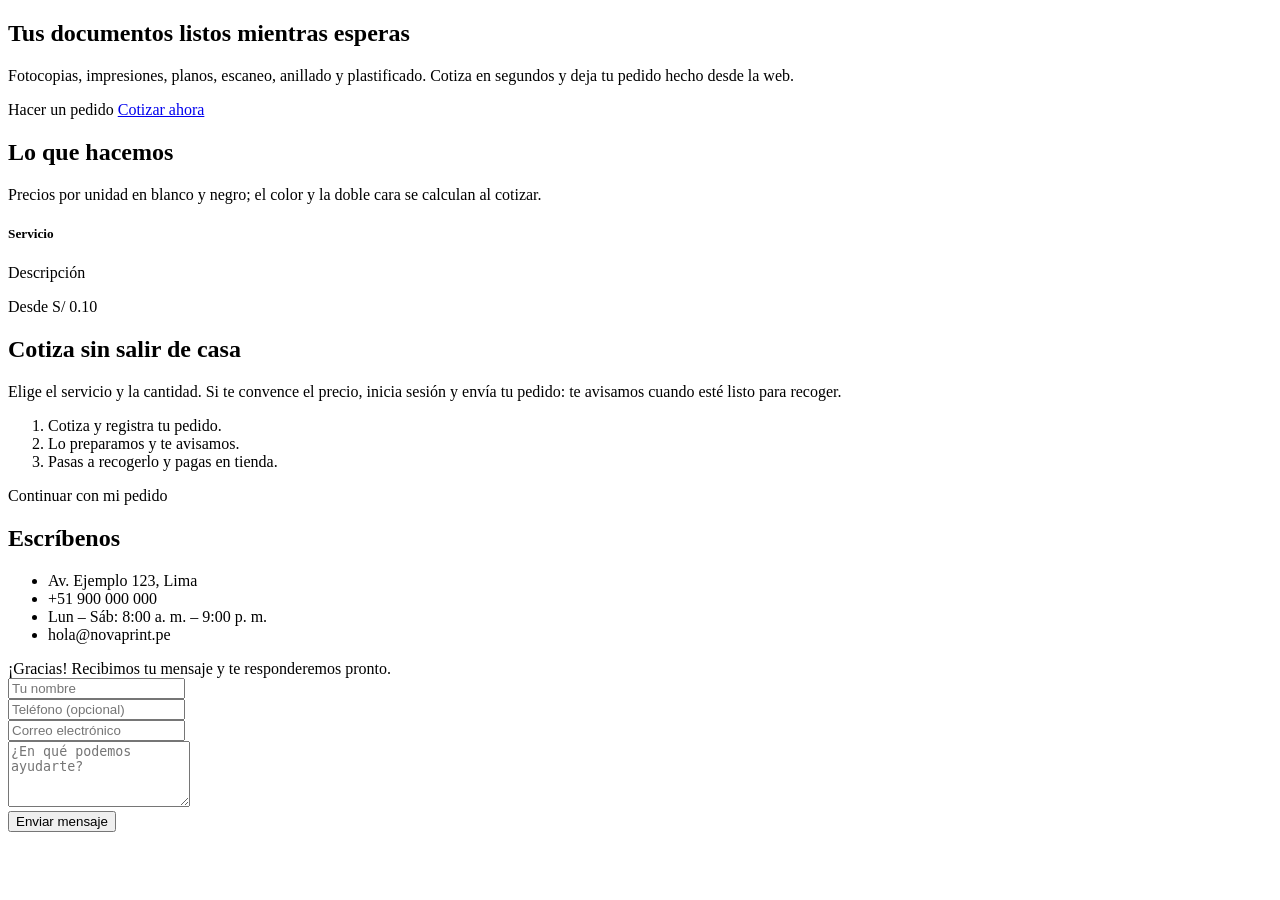
==== NovaPrint/src/main/resources/templates/index.html @ b256c22c "Subiendo proyecto NovaPrint" ====
<!DOCTYPE html>
<html xmlns:th="http://www.thymeleaf.org" lang="es">
<head th:replace="~{fragments/header :: head('Impresiones y copias')}"></head>
<body>
<nav th:replace="~{fragments/navbar :: navbar}"></nav>

<section id="inicio" class="hero-section">
    <div class="container hero-content">
        <div class="row align-items-center">
            <div class="col-lg-7">
                <h1 class="display-3 fw-bold text-white">Tus documentos listos mientras esperas</h1>
                <p class="lead mt-3 text-white-50">
                    Fotocopias, impresiones, planos, escaneo, anillado y plastificado.
                    Cotiza en segundos y deja tu pedido hecho desde la web.
                </p>
                <div class="mt-4">
                    <a th:href="@{/pedidos/nuevo}" class="btn btn-accent btn-lg me-2">Hacer un pedido</a>
                    <a href="#cotizador" class="btn btn-outline-light btn-lg">Cotizar ahora</a>
                </div>
            </div>
            <div class="col-lg-5 d-none d-lg-block">
                <div class="cmyk-stack" aria-hidden="true">
                    <span class="c"></span><span class="m"></span><span class="y"></span><span class="k"></span>
                </div>
            </div>
        </div>
    </div>
</section>

<section id="servicios" class="section">
    <div class="container">
        <h2 class="section-title">Lo que hacemos</h2>
        <p class="section-sub">Precios por unidad en blanco y negro; el color y la doble cara se calculan al cotizar.</p>
        <div class="row g-4">
            <div class="col-md-6 col-lg-4" th:each="s : ${servicios}">
                <div class="card servicio-card h-100">
                    <div class="card-body">
                        <i class="fas fa-3x servicio-icono" th:classappend="${s.icono}"></i>
                        <h5 class="mt-3" th:text="${s.nombre}">Servicio</h5>
                        <p class="text-muted" th:text="${s.descripcion}">Descripción</p>
                        <p class="precio mb-0">Desde S/ <span th:text="${#numbers.formatDecimal(s.precioUnitario, 1, 2)}">0.10</span></p>
                    </div>
                </div>
            </div>
        </div>
    </div>
</section>

<section id="cotizador" class="section section-alt">
    <div class="container">
        <div class="row g-5 align-items-center">
            <div class="col-lg-5">
                <h2 class="section-title text-start">Cotiza sin salir de casa</h2>
                <p>Elige el servicio y la cantidad. Si te convence el precio, inicia sesión y envía tu pedido: te avisamos cuando esté listo para recoger.</p>
                <ol class="pasos">
                    <li>Cotiza y registra tu pedido.</li>
                    <li>Lo preparamos y te avisamos.</li>
                    <li>Pasas a recogerlo y pagas en tienda.</li>
                </ol>
            </div>
            <div class="col-lg-7">
                <div class="card cotizador-card js-cotizador">
                    <div class="card-body p-4">
                        <div th:replace="~{fragments/campos-pedido :: campos(${servicios})}"></div>
                        <a th:href="@{/pedidos/nuevo}" class="btn btn-primary w-100 mt-3">Continuar con mi pedido</a>
                    </div>
                </div>
            </div>
        </div>
    </div>
</section>

<section id="contacto" class="section">
    <div class="container">
        <div class="row g-5">
            <div class="col-lg-5">
                <h2 class="section-title text-start">Escríbenos</h2>
                <ul class="list-unstyled contacto-info">
                    <li><i class="fas fa-map-marker-alt"></i> Av. Ejemplo 123, Lima</li>
                    <li><i class="fas fa-phone-alt"></i> +51 900 000 000</li>
                    <li><i class="far fa-clock"></i> Lun – Sáb: 8:00 a. m. – 9:00 p. m.</li>
                    <li><i class="far fa-envelope"></i> hola@novaprint.pe</li>
                </ul>
            </div>
            <div class="col-lg-7">
                <form th:action="@{/procesarContacto}" method="post">
                    <div th:if="${param.exito}" id="mensajeExito" class="alert alert-success">
                        <i class="fas fa-check-circle me-2"></i>¡Gracias! Recibimos tu mensaje y te responderemos pronto.
                    </div>
                    <div class="row g-3 mb-3">
                        <div class="col-md-6"><input type="text" name="nombre" class="form-control" placeholder="Tu nombre" required></div>
                        <div class="col-md-6"><input type="tel" name="telefono" class="form-control" placeholder="Teléfono (opcional)"></div>
                    </div>
                    <div class="mb-3"><input type="email" name="email" class="form-control" placeholder="Correo electrónico" required></div>
                    <div class="mb-3"><textarea name="mensaje" class="form-control" rows="4" maxlength="1000" placeholder="¿En qué podemos ayudarte?" required></textarea></div>
                    <button type="submit" class="btn btn-primary"><i class="fas fa-paper-plane me-2"></i>Enviar mensaje</button>
                </form>
            </div>
        </div>
    </div>
</section>

<div th:replace="~{fragments/footer :: footer}"></div>

<script src="https://cdn.jsdelivr.net/npm/bootstrap@5.3.2/dist/js/bootstrap.bundle.min.js"></script>
<script th:src="@{/js/scroll.js}"></script>
<script th:src="@{/js/cotizador.js}"></script>
</body>
</html>
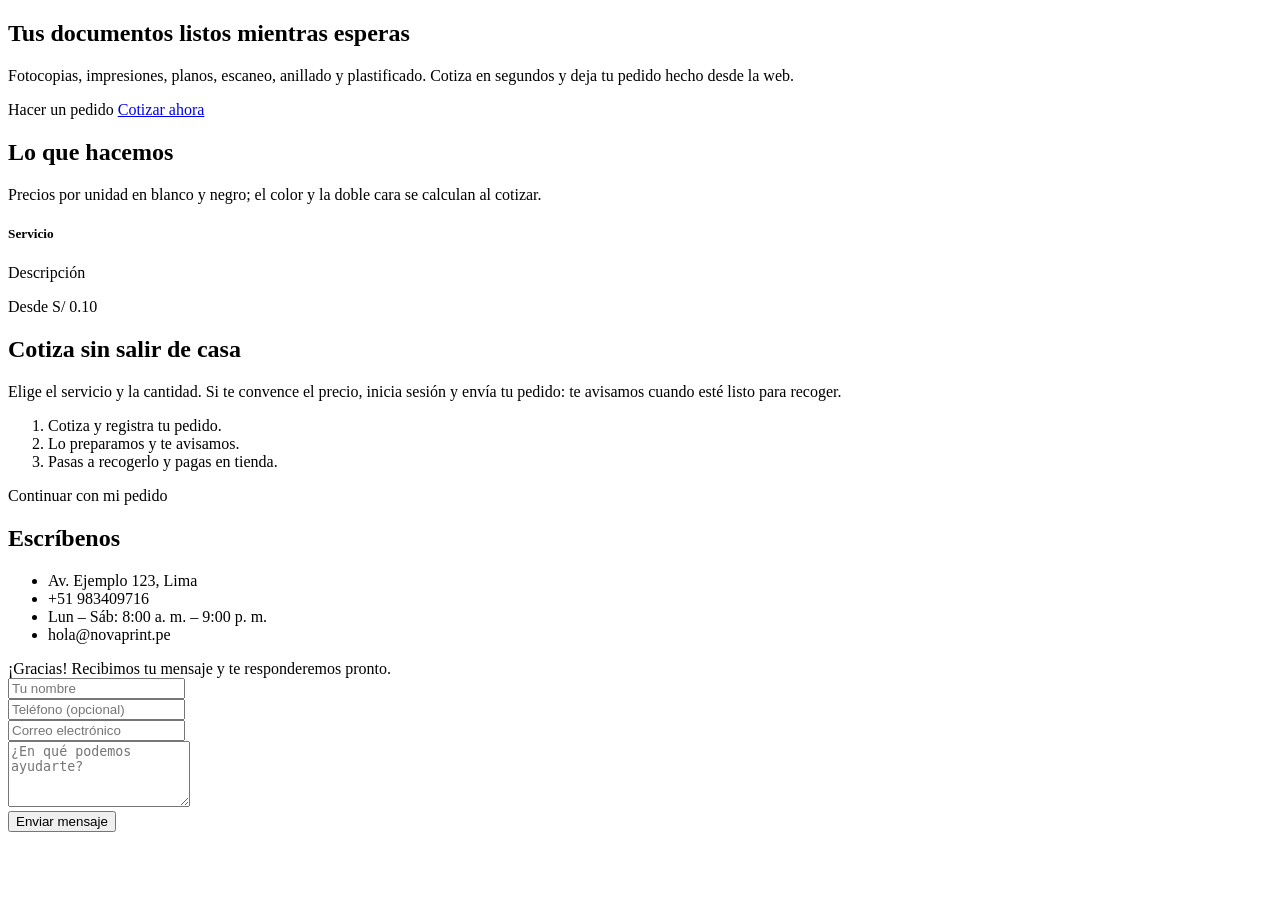
==== commit a311e5f9: "Cambio de numero real" ====
--- a/NovaPrint/src/main/resources/templates/index.html
+++ b/NovaPrint/src/main/resources/templates/index.html
@@ -77,7 +77,7 @@
                 <h2 class="section-title text-start">Escríbenos</h2>
                 <ul class="list-unstyled contacto-info">
                     <li><i class="fas fa-map-marker-alt"></i> Av. Ejemplo 123, Lima</li>
-                    <li><i class="fas fa-phone-alt"></i> +51 900 000 000</li>
+                    <li><i class="fas fa-phone-alt"></i> +51 983409716</li>
                     <li><i class="far fa-clock"></i> Lun – Sáb: 8:00 a. m. – 9:00 p. m.</li>
                     <li><i class="far fa-envelope"></i> hola@novaprint.pe</li>
                 </ul>
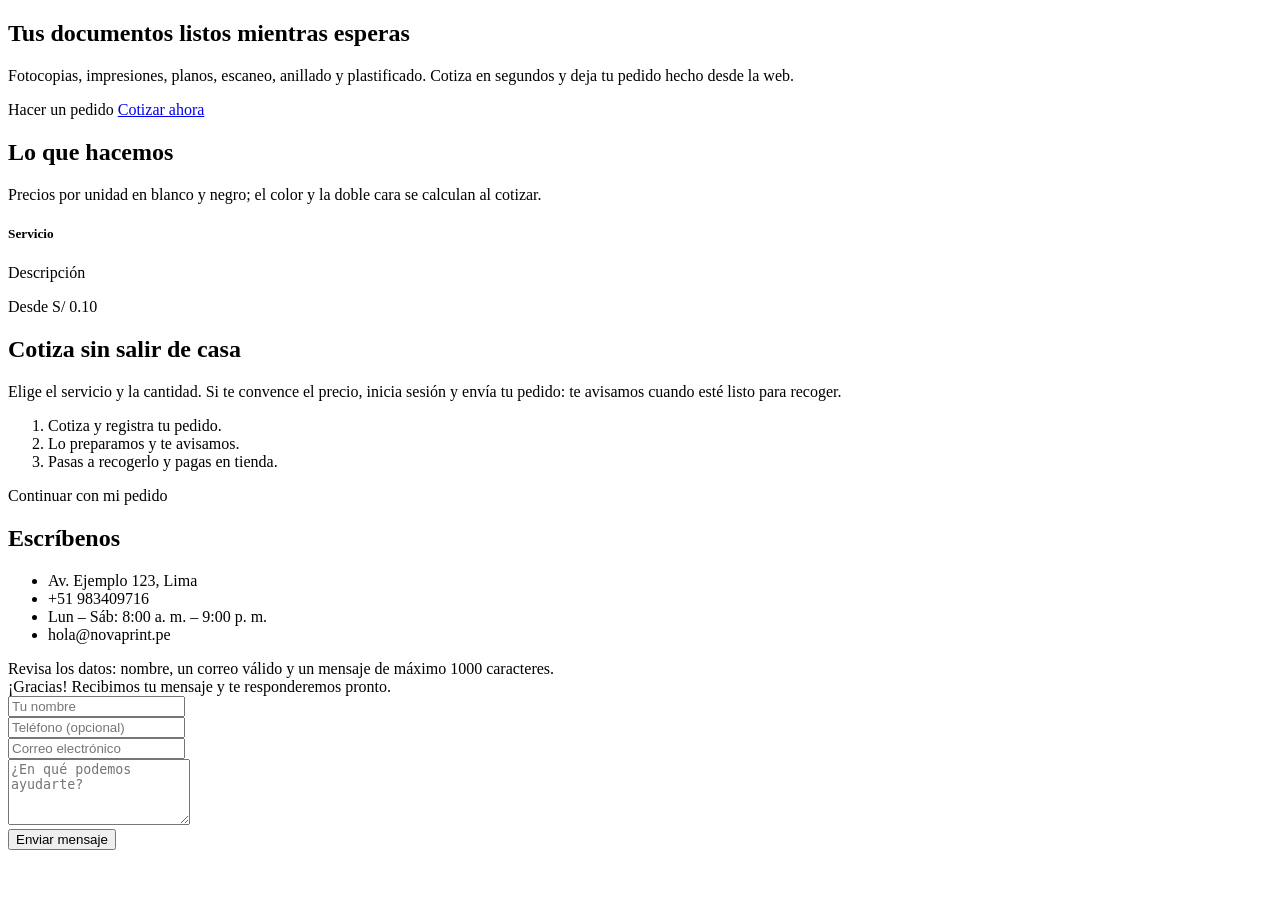
==== commit 62c283a4: "Validaciones al formulario de registro" ====
--- a/NovaPrint/src/main/resources/templates/index.html
+++ b/NovaPrint/src/main/resources/templates/index.html
@@ -84,6 +84,9 @@
             </div>
             <div class="col-lg-7">
                 <form th:action="@{/procesarContacto}" method="post">
+                    <div th:if="${param.errorContacto}" class="alert alert-danger">
+                    <i class="fas fa-exclamation-circle me-2"></i>Revisa los datos: nombre, un correo válido y un mensaje de máximo 1000 caracteres.
+                    </div>
                     <div th:if="${param.exito}" id="mensajeExito" class="alert alert-success">
                         <i class="fas fa-check-circle me-2"></i>¡Gracias! Recibimos tu mensaje y te responderemos pronto.
                     </div>
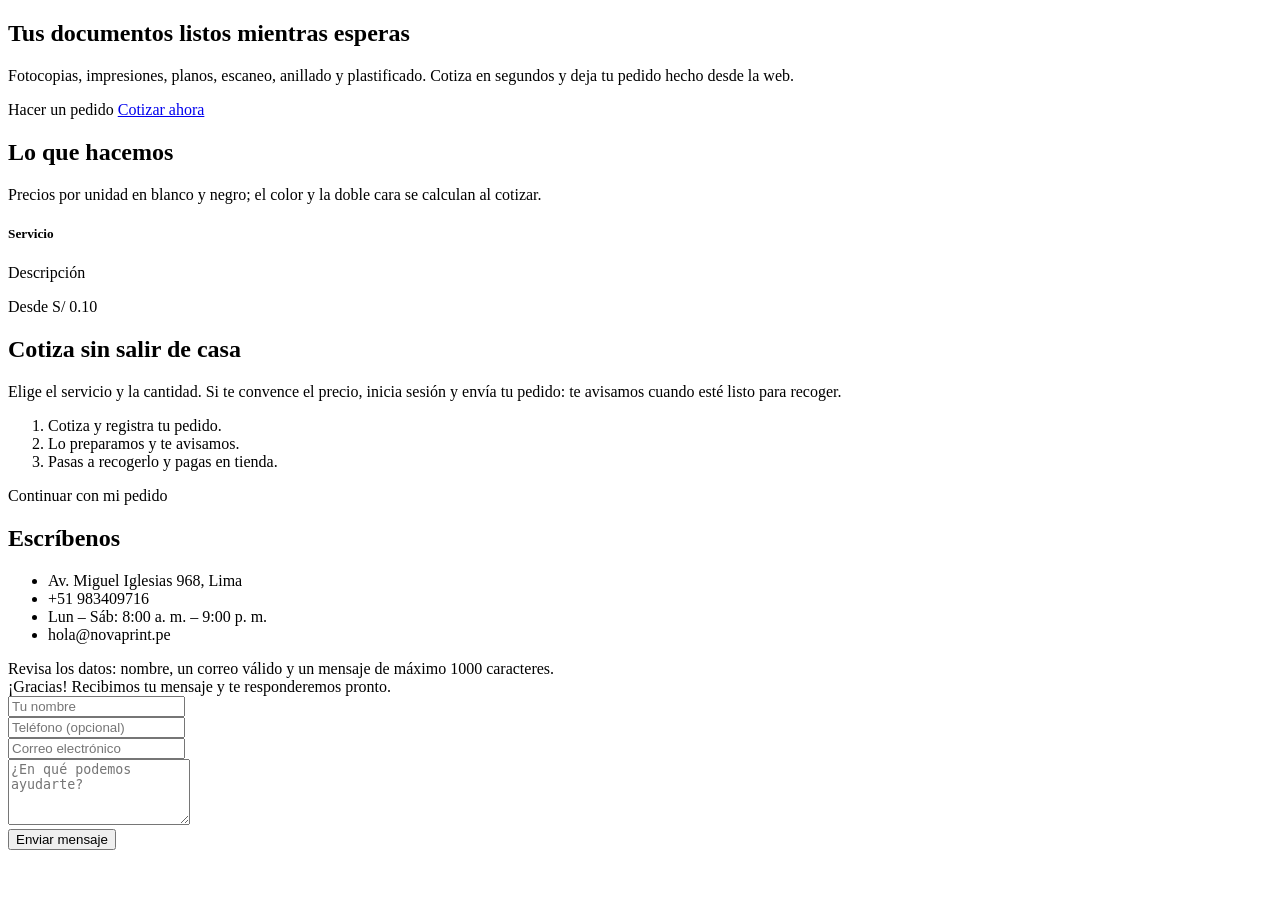
==== commit 16f6c68e: "Cambio de ruta del local" ====
--- a/NovaPrint/src/main/resources/templates/index.html
+++ b/NovaPrint/src/main/resources/templates/index.html
@@ -76,7 +76,7 @@
             <div class="col-lg-5">
                 <h2 class="section-title text-start">Escríbenos</h2>
                 <ul class="list-unstyled contacto-info">
-                    <li><i class="fas fa-map-marker-alt"></i> Av. Ejemplo 123, Lima</li>
+                    <li><i class="fas fa-map-marker-alt"></i> Av. Miguel Iglesias 968, Lima</li>
                     <li><i class="fas fa-phone-alt"></i> +51 983409716</li>
                     <li><i class="far fa-clock"></i> Lun – Sáb: 8:00 a. m. – 9:00 p. m.</li>
                     <li><i class="far fa-envelope"></i> hola@novaprint.pe</li>
